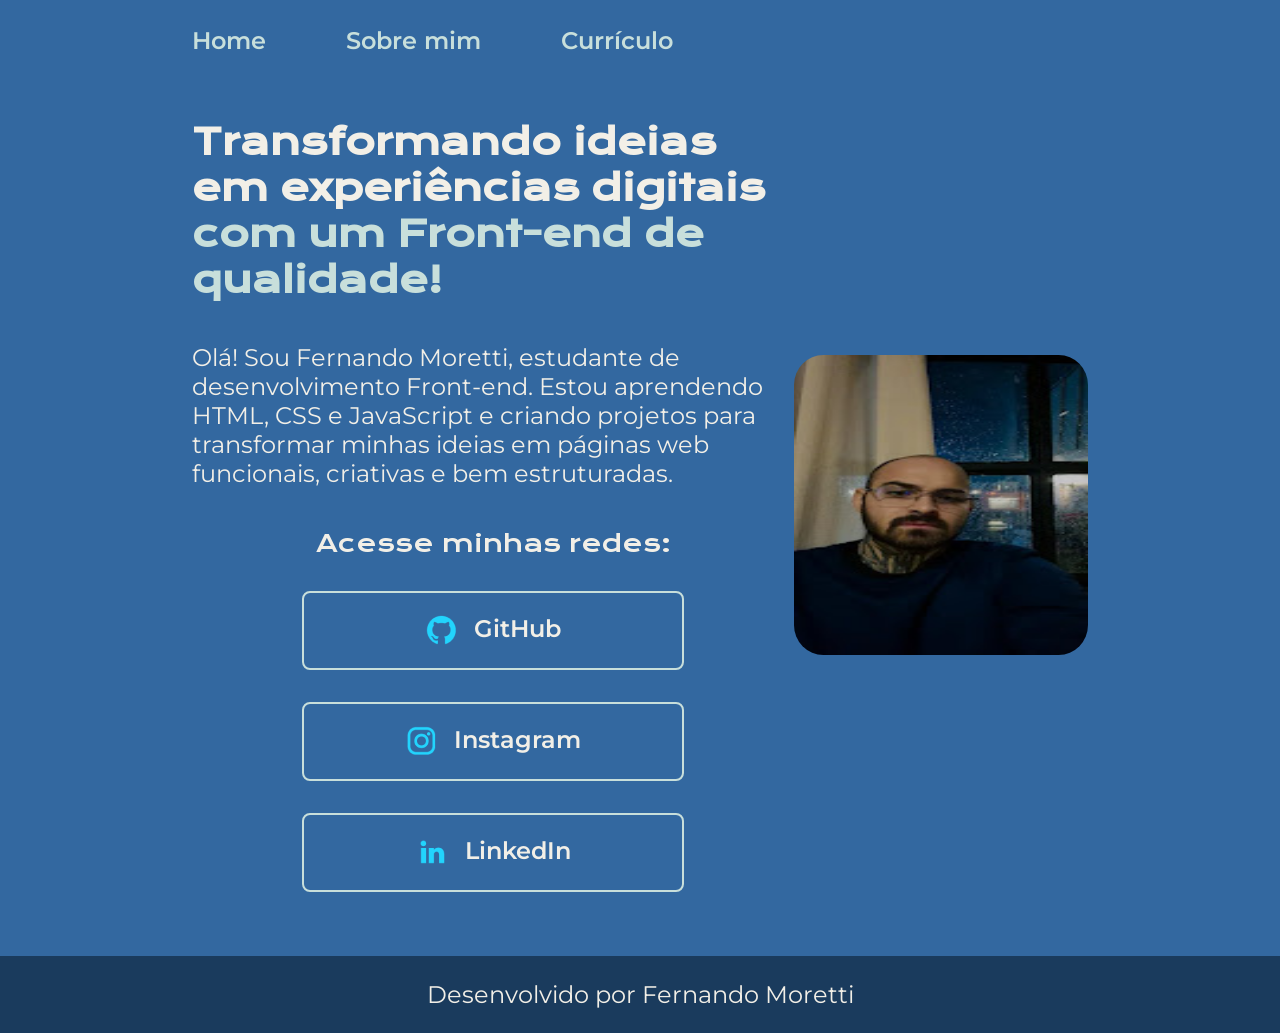
==== html estudos/index.html @ 7c45aad2 "alterações feitas ate hoje" ====
<!DOCTYPE html>
<html lang="pt-br">
<head>
    <meta charset="UTF-8"> 
    <meta http-equiv="X-UA-Compatible" content="IE=edge">
    <meta name="viewport" content="width=device-width, initial-scale=1.0">
    <title>Portifolio</title>
    <link rel="stylesheet" href="./styles/style.css">
</head>
<body>
    <header class="cabecalho">
        <nav class="cabecalho__Menu">
            <a class="cabecalho__Menu__link"href="./index.html">Home</a>
            <a class="cabecalho__Menu__link"href="./about.html">Sobre mim</a>
            <a class="cabecalho__Menu__link"href="./curriculo.html">Currículo</a>
        </nav>
    </header>
    <main class="apresentacao">
        <section class="apresentacao__conteudo">
        <h1 class="apresentacao__conteudo__titulo">Transformando ideias em experiências digitais 
            <strong class="titulo-destaque">com um Front-end de qualidade!
            </strong></h1>
            <p class="apresentacao__conteudo__texto">Olá! Sou Fernando Moretti, estudante de desenvolvimento Front-end. Estou aprendendo HTML, CSS e JavaScript e criando projetos para transformar minhas ideias em páginas web funcionais, criativas e bem estruturadas.</p>
            <div class="apresentacao__links">
                <h2 class="apresentacao__links__subtitulo">Acesse minhas redes:</h2>
                  <a class="apresentacao__links__link" href="https://github.com/fernandojaramorettii-creator">
                    <img src="./assets/github.png" alt="Logo do GitHub">
                    GitHub
                  </a>

                <a class="apresentacao__links__link" href="https://www.instagram.com/fernando_morettii/">
                    <img src="./assets/instagram.png" alt="Logo do Instagram">
                    Instagram
                </a>

                <a class="apresentacao__links__link" href="https://linkedin.com/in/fernando-moretti">
                    <img src="./assets/linkedin.png" alt="Logo do LinkedIn">
                    LinkedIn
                </a>

            </div>
        </section>
            <img src="./assets/fotogeral.png" alt="Foto da Joana Santos programando"
            class="apresentacao__imagem">
        
    </main>
    <footer class="rodape">
        Desenvolvido por Fernando Moretti
    </footer>
</body>
</html>
---- html estudos/styles/style.css ----
/* ==================================================
   FONTES
================================================== */

@import url('https://fonts.googleapis.com/css2?family=Krona+One&family=Montserrat:wght@400;600&display=swap');


/* ==================================================
   CONFIGURAÇÕES GERAIS
================================================== */
:root {
    --cor-primaria: #3368A0;    
    --cor-secundaria: #F2EFE7;
    --cor-terciaria: #C8DFDB;
    --cor-hover: #C8DFDB;
    --cor-rodape: #1A3B5D;

    --fonte-primaria: 'Krona One', sans-serif;
    --fonte-secundaria: 'Montserrat', sans-serif;
}

* {
    margin: 0;
    padding: 0;
}

body {
    height: 100vh;
    box-sizing: border-box;
    background-color: var(--cor-primaria);
    color: var(--cor-secundaria);
}


/* ==================================================
   CABEÇALHO — TODAS AS PÁGINAS
================================================== */

.cabecalho {
    padding: 2% 0 0 15%;
}

.cabecalho__Menu {
    display: flex;
    gap: 80px;
}

.cabecalho__Menu__link {
    font-family: var(--fonte-secundaria);
    font-size: 24px;
    font-weight: 600;
    color: var(--cor-terciaria);
    text-decoration: none;
}


/* ==================================================
   PÁGINA PRINCIPAL — index.html
================================================== */

.apresentacao {
    padding: 5% 15%;
    display: flex;
    align-items: center;
    justify-content: space-between;
}

.apresentacao__conteudo {
    width: 615px;
    display: flex;
    flex-direction: column;
    gap: 40px;
}

.apresentacao__conteudo__titulo {
    font-size: 36px;
    font-family: var(--fonte-primaria);
}

.apresentacao__conteudo__texto {
    font-size: 24px;
    font-family: var(--fonte-secundaria);
}

.titulo-destaque {
    color: var(--cor-terciaria);
}


/* ==================================================
   REDES SOCIAIS — index.html
================================================== */

.apresentacao__links {
    display: flex;
    flex-direction: column;
    align-items: center;
    gap: 32px;
}

.apresentacao__links__subtitulo {
    font-family: var(--fonte-primaria);
    font-weight: 400;
    font-size: 24px;
}

.apresentacao__links__link {
    display: flex;
    justify-content: center;
    gap: 16px;
    width: 378px;
    padding: 21.5px 0;

    border: 2px solid var(--cor-terciaria);
    border-radius: 8px;

    text-align: center;
    text-decoration: none;

    color: var(--cor-secundaria);
    font-family: var(--fonte-secundaria);
    font-size: 24px;
    font-weight: 600;
}

.apresentacao__links__link:hover {
    background-color: var(--cor-hover);
}


/* ==================================================
   CURRÍCULO — curriculo.html
================================================== */

.apresentacao_curriculo {
    padding: 5% 15%;
    display: flex;
    align-items: center;
    justify-content: space-between;
    gap: 50px;
}


/* Conteúdo do currículo */

.apresentacao__conteudo__curriculo {
    width: 500px;
    display: flex;
    flex-direction: column;
    gap: 20px;
}

.apresentacao_curriculo__titulo {
    font-family: var(--fonte-primaria);
    font-size: 36px;
}

.apresentacao_curriculo__texto {
    font-family: var(--fonte-secundaria);
    font-size: 15px;
    font-weight: 500;
   
}

.apresentacao_curriculo__texto__subtitulo {
    font-family: var(--fonte-secundaria);
    font-size: 24px;
    font-weight: 600;
}


/* Foto do currículo */
.apresentacao__imagem {
    width: 300px;
    height: 300px;
    border-radius: 10%;
}
.apresentacao_curriculo__imagem {
    width: 300px;
    height: 300px;
    border-radius: 10%;
}


/* ==================================================
   RODAPÉ — TODAS AS PÁGINAS
================================================== */

.rodape {
    padding: 24px;
    background-color: var(--cor-rodape);

    color: var(--cor-secundaria);
    text-align: center;

    font-family: var(--fonte-secundaria);
    font-size: 24px;
    font-weight: 400;
}
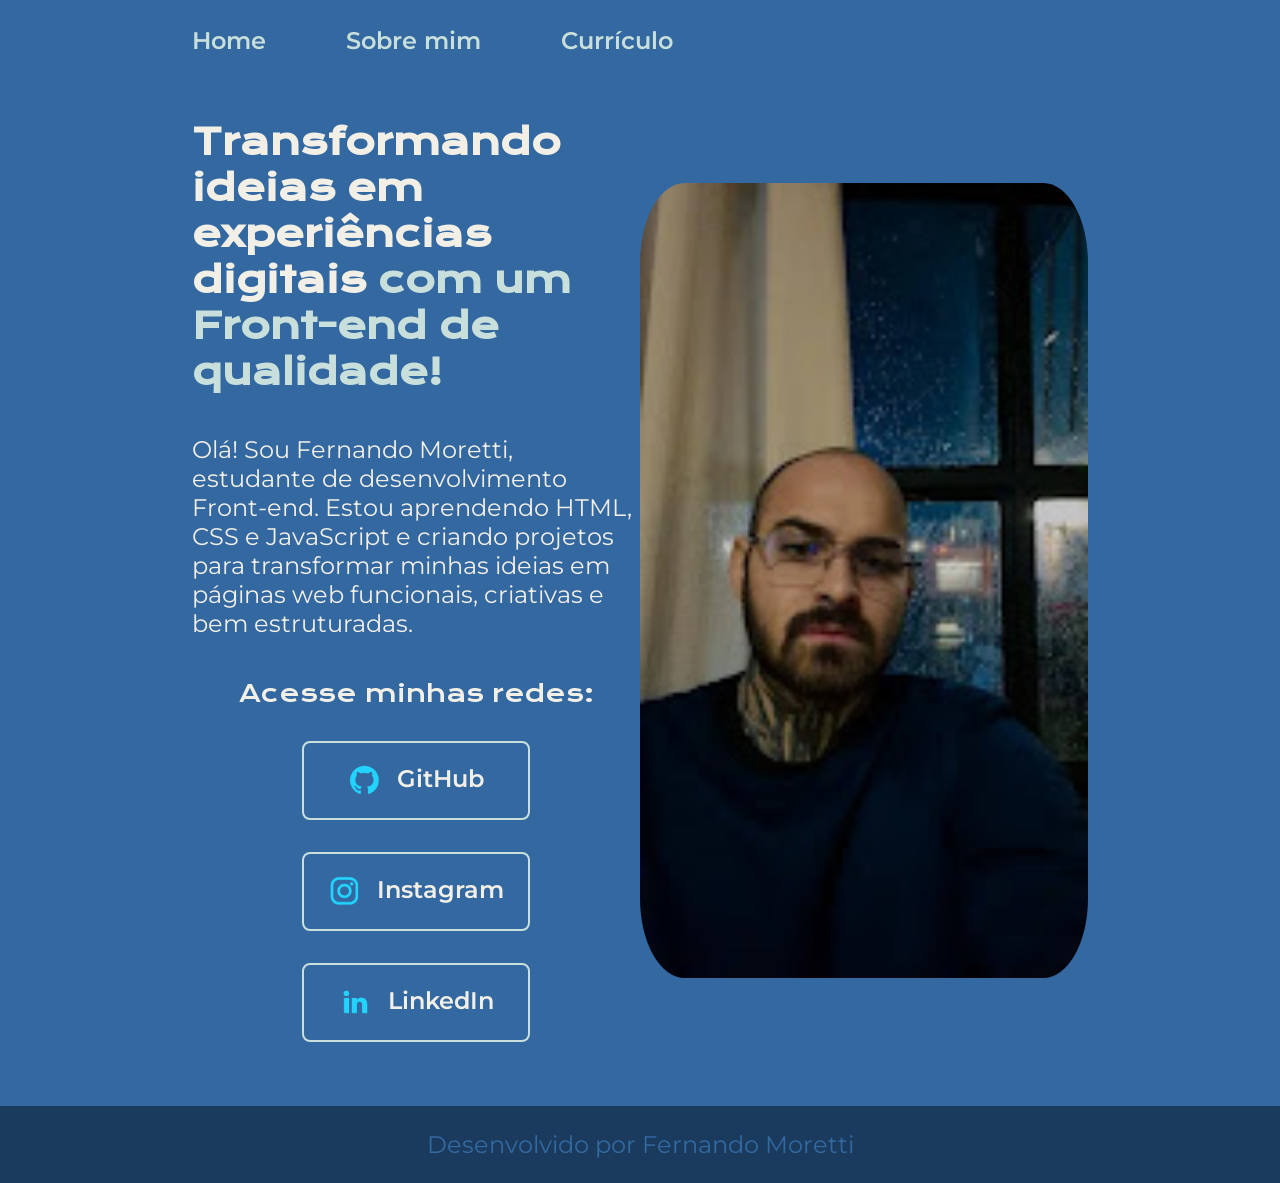
==== commit 635696a7: "cores e rem" ====
--- a/html estudos/index.html
+++ b/html estudos/index.html
@@ -10,9 +10,9 @@
 <body>
     <header class="cabecalho">
         <nav class="cabecalho__Menu">
-            <a class="cabecalho__Menu__link"href="./index.html">Home</a>
-            <a class="cabecalho__Menu__link"href="./about.html">Sobre mim</a>
-            <a class="cabecalho__Menu__link"href="./curriculo.html">Currículo</a>
+            <a class="cabecalho__Menu__link" href="./index.html">Home</a>
+            <a class="cabecalho__Menu__link" href="./about.html">Sobre mim</a>
+            <a class="cabecalho__Menu__link" href="./curriculo.html">Currículo</a>
         </nav>
     </header>
     <main class="apresentacao">
@@ -23,25 +23,25 @@
             <p class="apresentacao__conteudo__texto">Olá! Sou Fernando Moretti, estudante de desenvolvimento Front-end. Estou aprendendo HTML, CSS e JavaScript e criando projetos para transformar minhas ideias em páginas web funcionais, criativas e bem estruturadas.</p>
             <div class="apresentacao__links">
                 <h2 class="apresentacao__links__subtitulo">Acesse minhas redes:</h2>
-                  <a class="apresentacao__links__link" href="https://github.com/fernandojaramorettii-creator">
+                  <a class="apresentacao__links__navegacao" href="https://github.com/FernandoMoretti/Meus-Projetos">
                     <img src="./assets/github.png" alt="Logo do GitHub">
                     GitHub
                   </a>
 
-                <a class="apresentacao__links__link" href="https://www.instagram.com/fernando_morettii/">
+                <a class="apresentacao__links__navegacao" href="https://www.instagram.com/fernando_morettii/">
                     <img src="./assets/instagram.png" alt="Logo do Instagram">
                     Instagram
                 </a>
 
-                <a class="apresentacao__links__link" href="https://linkedin.com/in/fernando-moretti">
+                <a class="apresentacao__links__navegacao" href="https://linkedin.com/in/fernando-moretti">
                     <img src="./assets/linkedin.png" alt="Logo do LinkedIn">
                     LinkedIn
                 </a>
 
             </div>
         </section>
-            <img src="./assets/fotogeral.png" alt="Foto da Joana Santos programando"
-            class="apresentacao__imagem">
+            <img class="apresentacao__imagem" src="./assets/fotogeral.png" alt="Foto de Fernando Moretti"
+            >
         
     </main>
     <footer class="rodape">
--- a/html estudos/styles/style.css
+++ b/html estudos/styles/style.css
@@ -24,8 +24,7 @@
     padding: 0;
 }
 
-body {
-    height: 100vh;
+body{
     box-sizing: border-box;
     background-color: var(--cor-primaria);
     color: var(--cor-secundaria);
@@ -36,8 +35,8 @@
    CABEÇALHO — TODAS AS PÁGINAS
 ================================================== */
 
-.cabecalho {
-    padding: 2% 0 0 15%;
+.cabecalho{
+    padding: 2% 0% 0% 15%;
 }
 
 .cabecalho__Menu {
@@ -47,7 +46,7 @@
 
 .cabecalho__Menu__link {
     font-family: var(--fonte-secundaria);
-    font-size: 24px;
+    font-size: 1.5rem;
     font-weight: 600;
     color: var(--cor-terciaria);
     text-decoration: none;
@@ -66,19 +65,19 @@
 }
 
 .apresentacao__conteudo {
-    width: 615px;
+    width: 50%;
     display: flex;
     flex-direction: column;
     gap: 40px;
 }
 
 .apresentacao__conteudo__titulo {
-    font-size: 36px;
+    font-size: 2.25rem;
     font-family: var(--fonte-primaria);
 }
 
 .apresentacao__conteudo__texto {
-    font-size: 24px;
+    font-size: 1.5rem;
     font-family: var(--fonte-secundaria);
 }
 
@@ -101,14 +100,14 @@
 .apresentacao__links__subtitulo {
     font-family: var(--fonte-primaria);
     font-weight: 400;
-    font-size: 24px;
+    font-size: 1.5rem;
 }
 
-.apresentacao__links__link {
+.apresentacao__links__navegacao {
     display: flex;
     justify-content: center;
     gap: 16px;
-    width: 378px;
+    width: 50%;
     padding: 21.5px 0;
 
     border: 2px solid var(--cor-terciaria);
@@ -119,11 +118,11 @@
 
     color: var(--cor-secundaria);
     font-family: var(--fonte-secundaria);
-    font-size: 24px;
+    font-size: 1.5rem;
     font-weight: 600;
 }
 
-.apresentacao__links__link:hover {
+.apresentacao__links__navegacao:hover {
     background-color: var(--cor-hover);
 }
 
@@ -152,32 +151,32 @@
 
 .apresentacao_curriculo__titulo {
     font-family: var(--fonte-primaria);
-    font-size: 36px;
+    font-size: 2.25rem;
 }
 
 .apresentacao_curriculo__texto {
     font-family: var(--fonte-secundaria);
-    font-size: 15px;
+    font-size: 1.25rem;
     font-weight: 500;
    
 }
 
 .apresentacao_curriculo__texto__subtitulo {
     font-family: var(--fonte-secundaria);
-    font-size: 24px;
+    font-size: 1.5rem;
     font-weight: 600;
 }
 
 
 /* Foto do currículo */
 .apresentacao__imagem {
-    width: 300px;
-    height: 300px;
+    width: 50%;
+    height: auto;
     border-radius: 10%;
 }
 .apresentacao_curriculo__imagem {
-    width: 300px;
-    height: 300px;
+    width: 50%;
+    height: auto;
     border-radius: 10%;
 }
 
@@ -186,14 +185,12 @@
    RODAPÉ — TODAS AS PÁGINAS
 ================================================== */
 
-.rodape {
+.rodape{
+    color: var(--cor-primaria);
+    background-color: var(--cor-rodape);
     padding: 24px;
-    background-color: var(--cor-rodape);
-
-    color: var(--cor-secundaria);
     text-align: center;
-
     font-family: var(--fonte-secundaria);
-    font-size: 24px;
+    font-size: 1.5rem;
     font-weight: 400;
 }
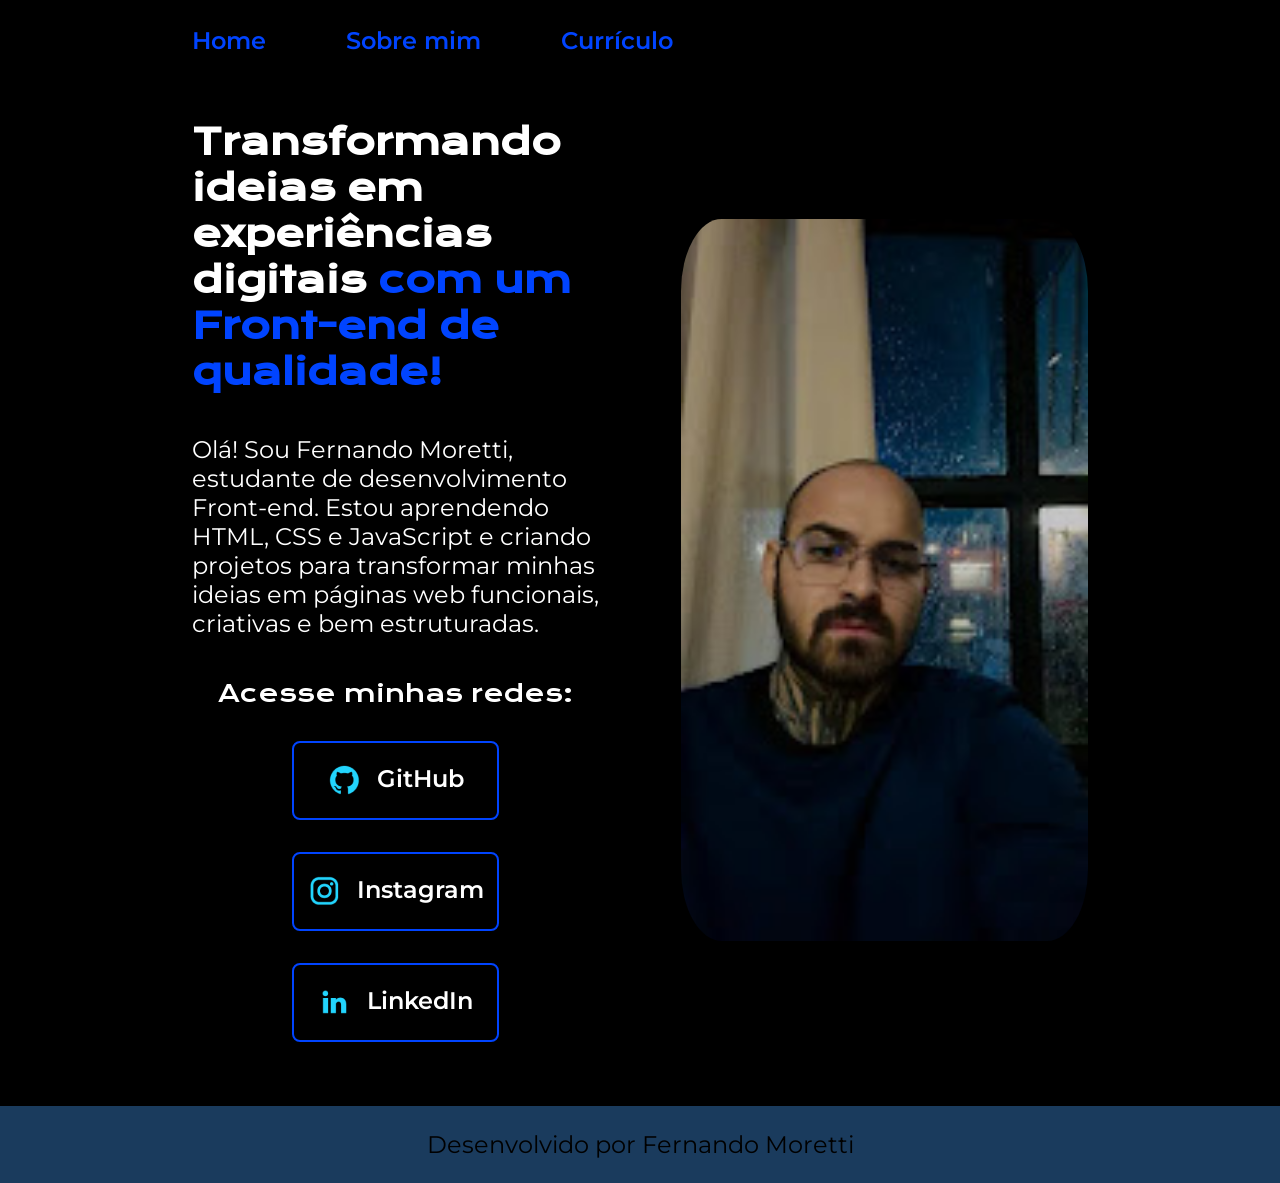
==== commit c75ecd39: "Conteúdo responsivo" ====
--- a/html estudos/index.html
+++ b/html estudos/index.html
@@ -40,7 +40,7 @@
 
             </div>
         </section>
-            <img class="apresentacao__imagem" src="./assets/fotogeral.png" alt="Foto de Fernando Moretti"
+              <img class="apresentacao__imagem" src="./assets/fotogeral.png" alt="Foto de Fernando Moretti"
             >
         
     </main>
--- a/html estudos/styles/style.css
+++ b/html estudos/styles/style.css
@@ -9,9 +9,9 @@
    CONFIGURAÇÕES GERAIS
 ================================================== */
 :root {
-    --cor-primaria: #3368A0;    
-    --cor-secundaria: #F2EFE7;
-    --cor-terciaria: #C8DFDB;
+    --cor-primaria: #000000;    
+    --cor-secundaria: #ffffff;
+    --cor-terciaria: #0044ff;
     --cor-hover: #C8DFDB;
     --cor-rodape: #1A3B5D;
 
@@ -62,6 +62,7 @@
     display: flex;
     align-items: center;
     justify-content: space-between;
+    gap: 82px;
 }
 
 .apresentacao__conteudo {
@@ -193,4 +194,23 @@
     font-family: var(--fonte-secundaria);
     font-size: 1.5rem;
     font-weight: 400;
-}+}
+
+@media (max-width: 1200px) {
+
+    .cabecalho {
+        padding: 10%;
+    }
+
+    .cabecalho__Menu {
+        justify-content: center;
+    }
+
+    .apresentacao {
+        flex-direction: column-reverse;
+    }
+    .apresentacao_curriculo {
+        flex-direction: column-reverse;
+    }
+
+}
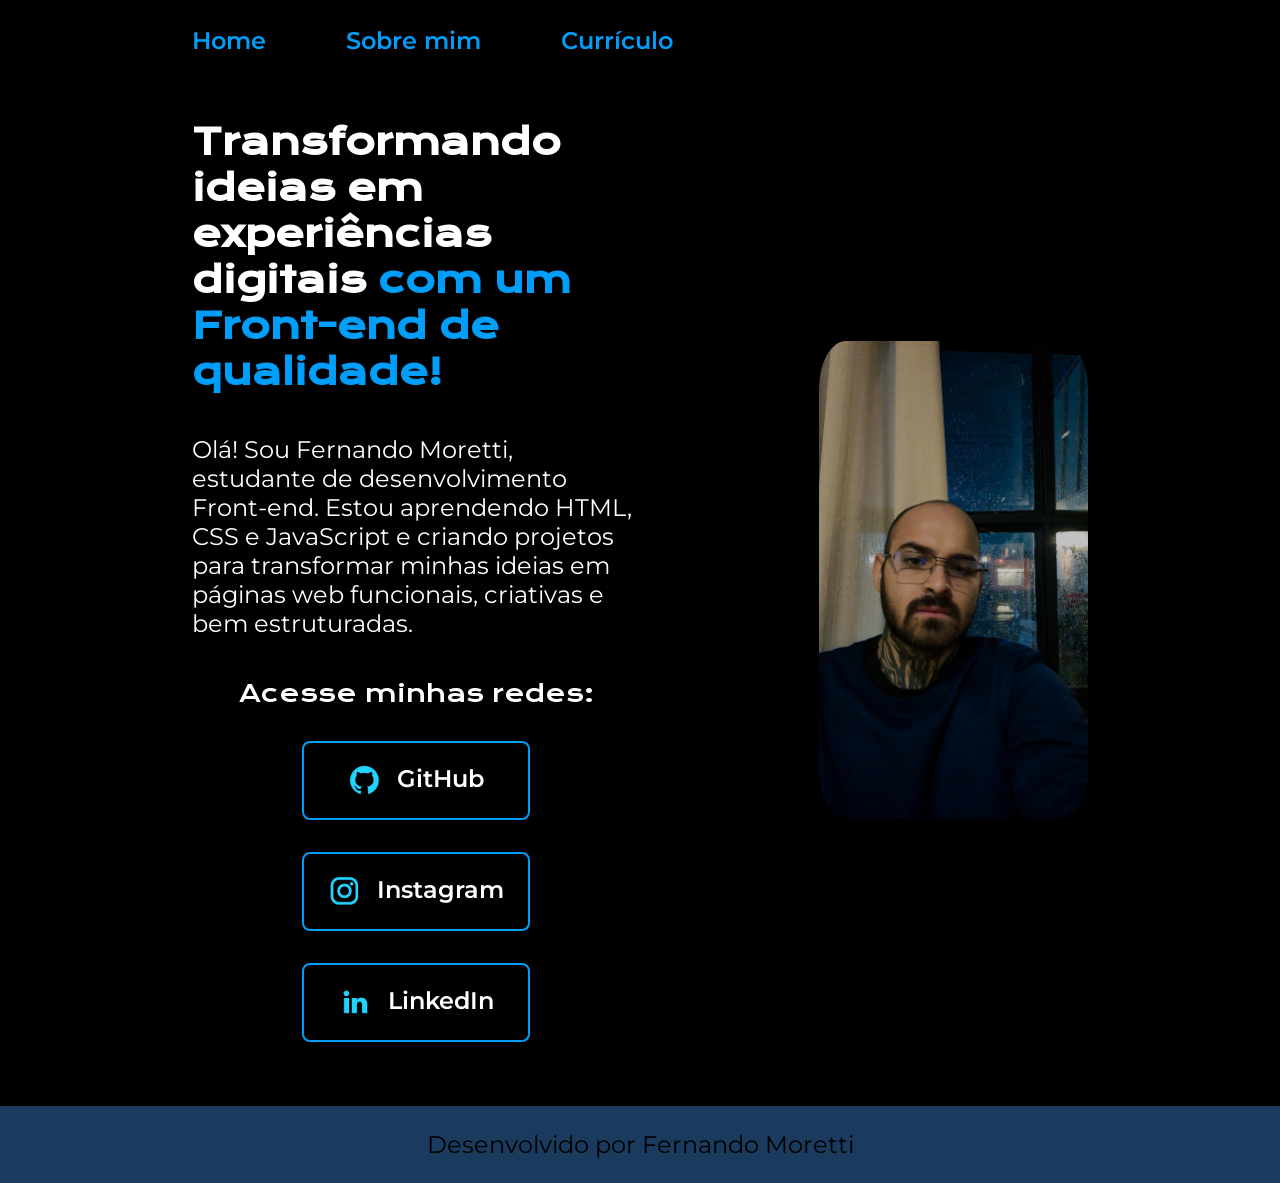
==== commit f7174db2: "img nova" ====
--- a/html estudos/index.html
+++ b/html estudos/index.html
@@ -18,8 +18,8 @@
     <main class="apresentacao">
         <section class="apresentacao__conteudo">
         <h1 class="apresentacao__conteudo__titulo">Transformando ideias em experiências digitais 
-            <strong class="titulo-destaque">com um Front-end de qualidade!
-            </strong></h1>
+            <strong class="titulo-destaque">com um Front-end de qualidade!</strong>
+        </h1>
             <p class="apresentacao__conteudo__texto">Olá! Sou Fernando Moretti, estudante de desenvolvimento Front-end. Estou aprendendo HTML, CSS e JavaScript e criando projetos para transformar minhas ideias em páginas web funcionais, criativas e bem estruturadas.</p>
             <div class="apresentacao__links">
                 <h2 class="apresentacao__links__subtitulo">Acesse minhas redes:</h2>
@@ -40,7 +40,7 @@
 
             </div>
         </section>
-              <img class="apresentacao__imagem" src="./assets/fotogeral.png" alt="Foto de Fernando Moretti"
+              <img class="apresentacao__imagem" src="./assets/Fotodeperfil.webp" alt="Foto de Fernando Moretti"
             >
         
     </main>
--- a/html estudos/styles/style.css
+++ b/html estudos/styles/style.css
@@ -11,7 +11,7 @@
 :root {
     --cor-primaria: #000000;    
     --cor-secundaria: #ffffff;
-    --cor-terciaria: #0044ff;
+    --cor-terciaria: #009df9;
     --cor-hover: #C8DFDB;
     --cor-rodape: #1A3B5D;
 
@@ -171,12 +171,12 @@
 
 /* Foto do currículo */
 .apresentacao__imagem {
-    width: 50%;
+    width: 30%;
     height: auto;
     border-radius: 10%;
 }
 .apresentacao_curriculo__imagem {
-    width: 50%;
+    width: 30%;
     height: auto;
     border-radius: 10%;
 }
@@ -208,6 +208,13 @@
 
     .apresentacao {
         flex-direction: column-reverse;
+        padding: 5%; 
+    }
+    .apresentacao__conteudo {
+        width: auto;
+    }
+    .apresentacao__conteudo__curriculo {
+        width: auto;
     }
     .apresentacao_curriculo {
         flex-direction: column-reverse;
